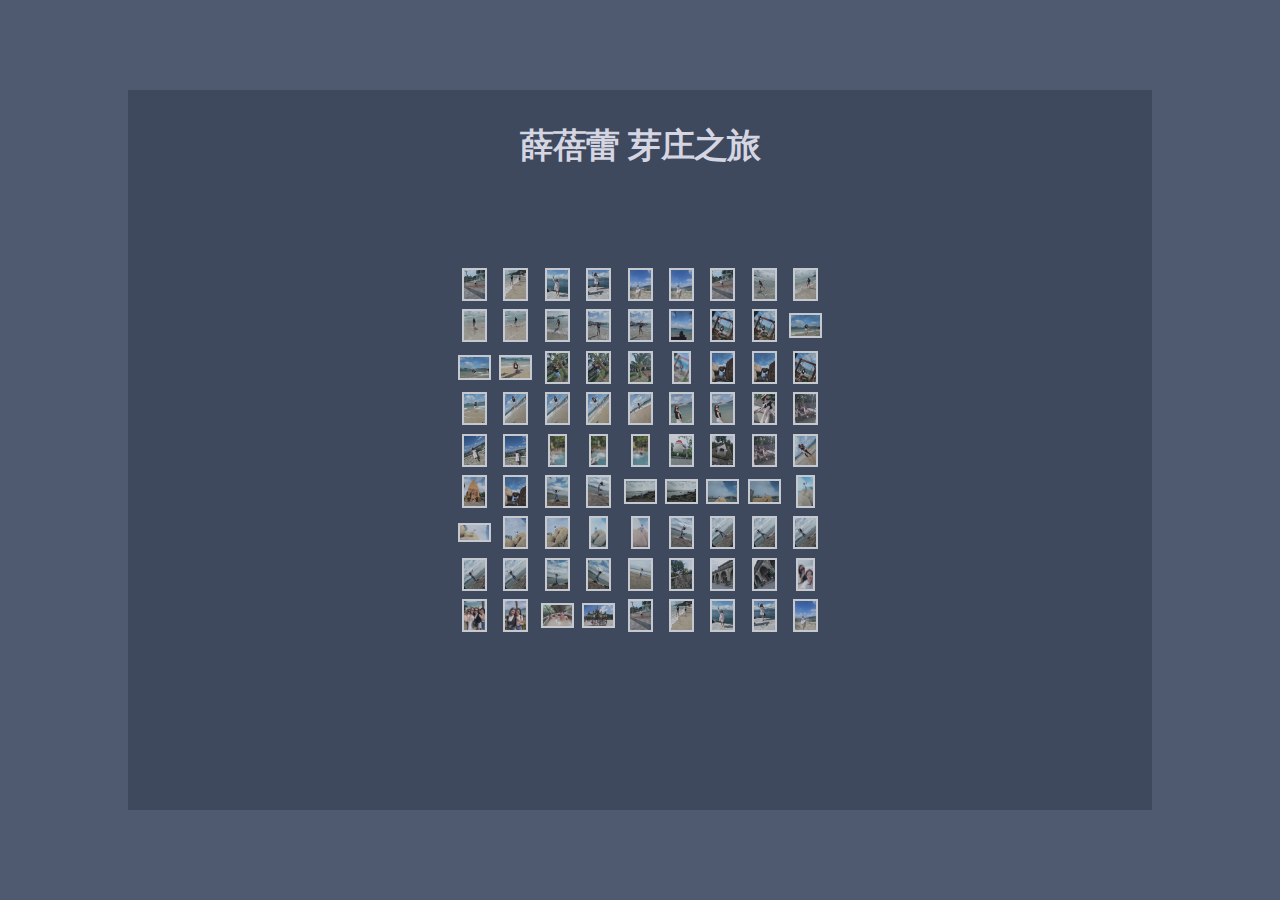
==== index.html @ 5705c3f4 ":bbbb3" ====
<!DOCTYPE html>
<html lang="zh">
<head>
	<meta charset="UTF-8">
	<meta http-equiv="X-UA-Compatible" content="IE=edge,chrome=1"> 
	<meta name="viewport" content="width=device-width, initial-scale=1.0">
	<title>薛蓓蕾 芽庄之旅</title>
	<link rel="stylesheet" type="text/css" href="css/normalize.css" />
	<link rel="stylesheet" type="text/css" href="css/htmleaf-demo.css">
	<style type="text/css">
		html {
			overflow: hidden;
		}
		body {
			position: absolute;
			margin: 0px;
			padding: 0px;
			background: #4f5a70;
			width: 100%;
			height: 100%;
		}
		#screen {
			position: absolute;
			left: 10%;
			top: 10%;
			width: 80%;
			height: 80%;
			background: #3e495d;
		}
		#screen img {
			position: absolute;
			cursor: pointer;
			visibility: hidden;
			width: 0px;
			height: 0px;
		}
		#screen .tvover {
			border: solid #876;
			opacity: 1;
			filter: alpha(opacity=100);
		}
		#screen .tvout {
			border: solid #fff;
			opacity: 0.7;
		}
		#bankImages {
			display: none;
		}
	</style>
</head>
<body>
	<div id="screen">
		<header class="htmleaf-header">
			<h1>薛蓓蕾 芽庄之旅</h1>
			<audio src="http://music.163.com/song/media/outer/url?id=4467033.mp3" autoplay="true" loop="-1" width="0" height="0"/> 
		</header>
	</div>
	<div id="bankImages">
		<img alt="" src="images/1.jpeg">
		<img alt="" src="images/2.jpeg">
		<img alt="" src="images/3.jpeg">
		<img alt="" src="images/4.jpeg">
		<img alt="" src="images/5.jpeg">
		<img alt="" src="images/6.jpeg">
		<img alt="" src="images/7.jpeg">
		<img alt="" src="images/8.jpeg">
		<img alt="" src="images/9.jpeg">
		<img alt="" src="images/10.jpeg">
		<img alt="" src="images/11.jpeg">
		<img alt="" src="images/12.jpeg">
		<img alt="" src="images/13.jpeg">
		<img alt="" src="images/14.jpeg">
		<img alt="" src="images/15.jpeg">
		<img alt="" src="images/16.jpeg">
		<img alt="" src="images/17.jpeg">
		<img alt="" src="images/30.jpeg">
		<img alt="" src="images/31.jpeg">
		<img alt="" src="images/32.jpeg">
		<img alt="" src="images/33.jpeg">
		<img alt="" src="images/34.jpeg">
		<img alt="" src="images/35.jpeg">
		<img alt="" src="images/36.jpeg">
		<img alt="" src="images/38.jpeg">
		<img alt="" src="images/39.jpeg">
		<img alt="" src="images/18.jpeg">
		<img alt="" src="images/19.jpeg">
		<img alt="" src="images/20.jpeg">
		<img alt="" src="images/20.jpeg">
		<img alt="" src="images/21.jpeg">
		<img alt="" src="images/22.jpeg">
		<img alt="" src="images/23.jpeg">
		<img alt="" src="images/24.jpeg">
		<img alt="" src="images/25.jpeg">
		<img alt="" src="images/26.jpeg">
		<img alt="" src="images/61.jpeg">
		<img alt="" src="images/62.jpeg">
		<img alt="" src="images/63.jpeg">
		<img alt="" src="images/64.jpeg">
		<img alt="" src="images/65.jpeg">
		<img alt="" src="images/66.jpeg">
		<img alt="" src="images/67.jpeg">
		<img alt="" src="images/27.jpeg">
		<img alt="" src="images/28.jpeg">
		<img alt="" src="images/29.jpeg">
		<img alt="" src="images/40.jpeg">
		<img alt="" src="images/41.jpeg">
		<img alt="" src="images/42.jpeg">
		<img alt="" src="images/51.jpeg">
		<img alt="" src="images/52.jpeg">
		<img alt="" src="images/53.jpeg">
		<img alt="" src="images/54.jpeg">
		<img alt="" src="images/55.jpeg">
		<img alt="" src="images/56.jpeg">
		<img alt="" src="images/57.jpeg">
		<img alt="" src="images/58.jpeg">
		<img alt="" src="images/59.jpeg">
		<img alt="" src="images/60.jpeg">
		<img alt="" src="images/43.jpeg">
		<img alt="" src="images/44.jpeg">
		<img alt="" src="images/45.jpeg">
		<img alt="" src="images/46.jpeg">
		<img alt="" src="images/47.jpeg">
		<img alt="" src="images/48.jpeg">
		<img alt="" src="images/49.jpeg">
		<img alt="" src="images/50.jpeg">
		<img alt="" src="images/68.jpeg">
		<img alt="" src="images/69.jpeg">
		<img alt="" src="images/70.jpeg">
		<img alt="" src="images/71.jpeg">
		<img alt="" src="images/e.jpeg">
		<img alt="" src="images/f.jpeg">
		<img alt="" src="images/q.jpeg">
		<img alt="" src="images/r.jpeg">
		<img alt="" src="images/z.jpeg">

	</div>
	
	<script src="js/3d-tv.js" type="text/javascript"></script>
	<script type="text/javascript">
		/* ==== start script ==== */
		onresize = tv.resize;
		tv.init();
	</script>
</body>
</html>
---- css/htmleaf-demo.css ----
@font-face {
	font-family: 'icomoon';
	src:url('../fonts/icomoon.eot?rretjt');
	src:url('../fonts/icomoon.eot?#iefixrretjt') format('embedded-opentype'),
		url('../fonts/icomoon.woff?rretjt') format('woff'),
		url('../fonts/icomoon.ttf?rretjt') format('truetype'),
		url('../fonts/icomoon.svg?rretjt#icomoon') format('svg');
	font-weight: normal;
	font-style: normal;
}

[class^="icon-"], [class*=" icon-"] {
	font-family: 'icomoon';
	speak: none;
	font-style: normal;
	font-weight: normal;
	font-variant: normal;
	text-transform: none;
	line-height: 1;

	/* Better Font Rendering =========== */
	-webkit-font-smoothing: antialiased;
	-moz-osx-font-smoothing: grayscale;
}

body, html { font-size: 100%; 	padding: 0; margin: 0;}

/* Reset */
*,
*:after,
*:before {
	-webkit-box-sizing: border-box;
	-moz-box-sizing: border-box;
	box-sizing: border-box;
}

/* Clearfix hack by Nicolas Gallagher: http://nicolasgallagher.com/micro-clearfix-hack/ */
.clearfix:before,
.clearfix:after {
	content: " ";
	display: table;
}

.clearfix:after {
	clear: both;
}

body{
	background: #494A5F;
	color: #D5D6E2;
	font-weight: 500;
	font-size: 1.05em;
	font-family: "Microsoft YaHei","Segoe UI", "Lucida Grande", Helvetica, Arial,sans-serif;
}
a{ color: rgba(255, 255, 255, 0.6);outline: none;text-decoration: none;-webkit-transition: 0.2s;transition: 0.2s;}
a:hover,a:focus{color:#74777b;text-decoration: none;}
.htmleaf-container{
	margin: 0 auto;
}

.bgcolor-1 { background: #f0efee; }
.bgcolor-2 { background: #f9f9f9; }
.bgcolor-3 { background: #e8e8e8; }/*light grey*/
.bgcolor-4 { background: #2f3238; color: #fff; }/*Dark grey*/
.bgcolor-5 { background: #df6659; color: #521e18; }/*pink1*/
.bgcolor-6 { background: #2fa8ec; }/*sky blue*/
.bgcolor-7 { background: #d0d6d6; }/*White tea*/
.bgcolor-8 { background: #3d4444; color: #fff; }/*Dark grey2*/
.bgcolor-9 { background: #ef3f52; color: #fff;}/*pink2*/
.bgcolor-10{ background: #64448f; color: #fff;}/*Violet*/
.bgcolor-11{ background: #3755ad; color: #fff;}/*dark blue*/
.bgcolor-12{ background: #3498DB; color: #fff;}/*light blue*/
.bgcolor-20{ background: #494A5F;color: #D5D6E2;}
/* Header */
.htmleaf-header{
	padding: 1em 190px 1em;
	letter-spacing: -1px;
	text-align: center;
}
.htmleaf-header h1 {
	color: #D5D6E2;
	font-weight: 600;
	font-size: 2em;
	line-height: 1;
	margin-bottom: 0;
}
.htmleaf-header h1 span {
	display: block;
	font-size: 60%;
	font-weight: 400;
	padding: 0.8em 0 0.5em 0;
	color: #c3c8cd;
}
/*nav*/
.htmleaf-demo a{color: #fff;text-decoration: none;}
.htmleaf-demo{width: 100%;padding-bottom: 1.2em;}
.htmleaf-demo a{display: inline-block;margin: 0.5em;padding: 0.6em 1em;border: 3px solid #fff;font-weight: 700;}
.htmleaf-demo a:hover{opacity: 0.6;}
.htmleaf-demo a.current{background:#1d7db1;color: #fff; }
/* Top Navigation Style */
.htmleaf-links {
	position: relative;
	display: inline-block;
	white-space: nowrap;
	font-size: 1.5em;
	text-align: center;
}

.htmleaf-links::after {
	position: absolute;
	top: 0;
	left: 50%;
	margin-left: -1px;
	width: 2px;
	height: 100%;
	background: #dbdbdb;
	content: '';
	-webkit-transform: rotate3d(0,0,1,22.5deg);
	transform: rotate3d(0,0,1,22.5deg);
}

.htmleaf-icon {
	display: inline-block;
	margin: 0.5em;
	padding: 0em 0;
	width: 1.5em;
	text-decoration: none;
}

.htmleaf-icon span {
	display: none;
}

.htmleaf-icon:before {
	margin: 0 5px;
	text-transform: none;
	font-weight: normal;
	font-style: normal;
	font-variant: normal;
	font-family: 'icomoon';
	line-height: 1;
	speak: none;
	-webkit-font-smoothing: antialiased;
}
/* footer */
.htmleaf-footer{width: 100%;padding-top: 10px;}
.htmleaf-small{font-size: 0.8em;}
.center{text-align: center;}
/****/
.related {
	color: #fff;
	background: #494A5F;
	text-align: center;
	font-size: 1.25em;
	padding: 0.5em 0;
	overflow: hidden;
}

.related > a {
	vertical-align: top;
	width: calc(100% - 20px);
	max-width: 340px;
	display: inline-block;
	text-align: center;
	margin: 20px 10px;
	padding: 25px;
	font-family: "Microsoft YaHei","宋体","Segoe UI", "Lucida Grande", Helvetica, Arial,sans-serif, FreeSans, Arimo;
}
.related a {
	display: inline-block;
	text-align: left;
	margin: 20px auto;
	padding: 10px 20px;
	opacity: 0.8;
	-webkit-transition: opacity 0.3s;
	transition: opacity 0.3s;
	-webkit-backface-visibility: hidden;
}

.related a:hover,
.related a:active {
	opacity: 1;
}

.related a img {
	max-width: 100%;
	opacity: 0.8;
	border-radius: 4px;
}
.related a:hover img,
.related a:active img {
	opacity: 1;
}
.related h3{font-family: "Microsoft YaHei", sans-serif;font-size: 1.2em}
.related a h3 {
	font-size: 0.85em;
	font-weight: 300;
	margin-top: 0.15em;
	color: #fff;
}
/* icomoon */
.icon-htmleaf-home-outline:before {
	content: "\e5000";
}

.icon-htmleaf-arrow-forward-outline:before {
	content: "\e5001";
}

@media screen and (max-width: 1024px) {
	.htmleaf-header {
		padding: 2em 10% 2em;
	}
	.htmleaf-header h1 {
        font-size:1.4em;
    }
    .htmleaf-links{font-size: 1.4em}
}

@media screen and (max-width: 960px) {
	.htmleaf-header {
		padding: 2em 10% 2em;
	}
	.htmleaf-header h1 {
        font-size:1.2em;
    }
    .htmleaf-links{font-size: 1.2em}
    .related h3{font-size: 1em;}
	.related a h3 {
		font-size: 0.8em;
	}
}

@media screen and (max-width: 766px) {
	.htmleaf-header h1 {
        font-size:1.3em;
    }
    .htmleaf-links{font-size: 1.3em}
}

@media screen and (max-width: 640px) {
	.htmleaf-header {
		padding: 2em 10% 2em;
	}
	.htmleaf-header h1 {
        font-size:1em;
    }
    .htmleaf-links{font-size: 1em}
    .related h3{font-size: 0.8em;}
	.related a h3 {
		font-size: 0.6em;
	}
}
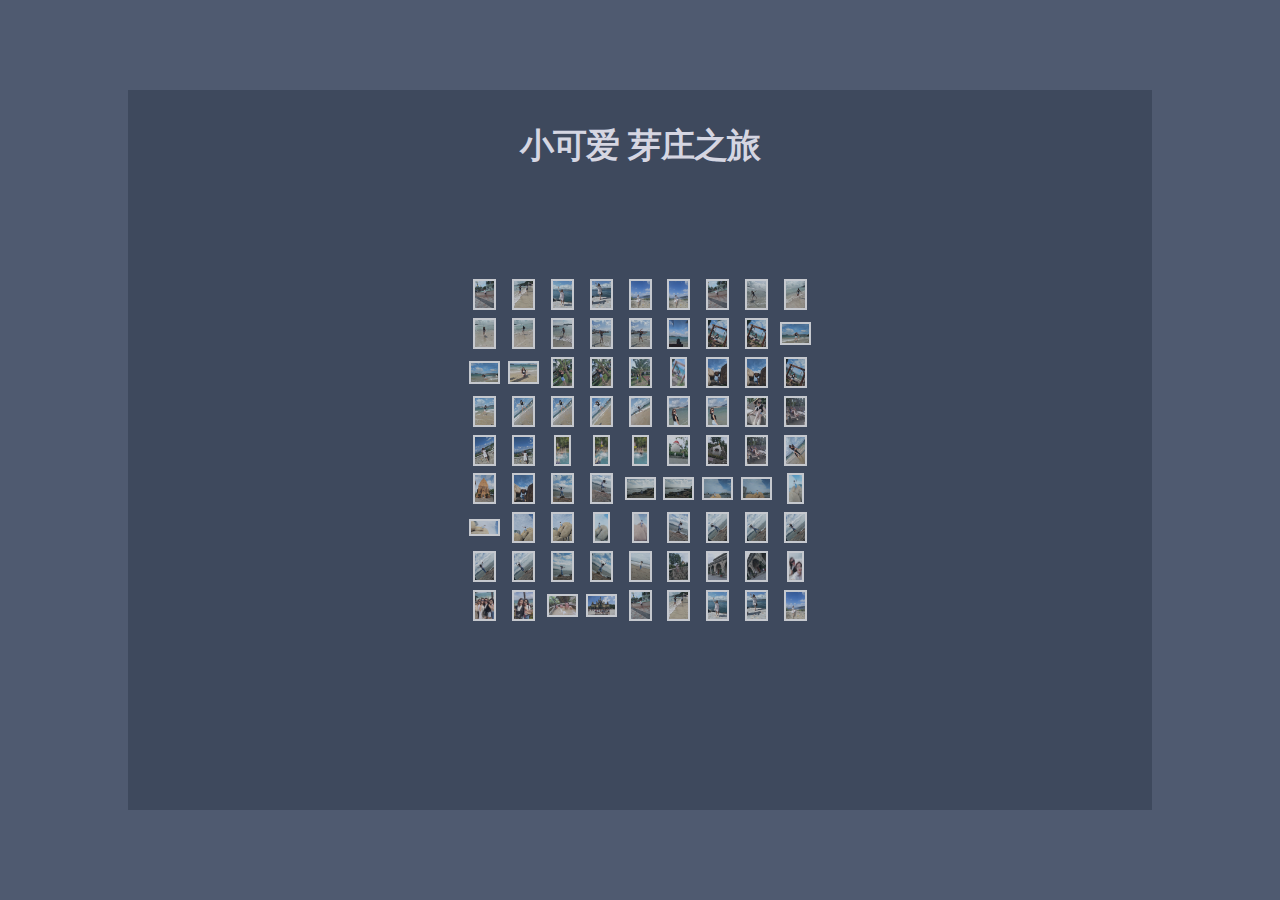
==== commit 7b54f6ab: ":bbbb32" ====
--- a/index.html
+++ b/index.html
@@ -4,7 +4,7 @@
 	<meta charset="UTF-8">
 	<meta http-equiv="X-UA-Compatible" content="IE=edge,chrome=1"> 
 	<meta name="viewport" content="width=device-width, initial-scale=1.0">
-	<title>薛蓓蕾 芽庄之旅</title>
+	<title>小胖妞 芽庄之旅</title>
 	<link rel="stylesheet" type="text/css" href="css/normalize.css" />
 	<link rel="stylesheet" type="text/css" href="css/htmleaf-demo.css">
 	<style type="text/css">
@@ -51,7 +51,7 @@
 <body>
 	<div id="screen">
 		<header class="htmleaf-header">
-			<h1>薛蓓蕾 芽庄之旅</h1>
+			<h1>小可爱 芽庄之旅</h1>
 			<audio src="http://music.163.com/song/media/outer/url?id=4467033.mp3" autoplay="true" loop="-1" width="0" height="0"/> 
 		</header>
 	</div>
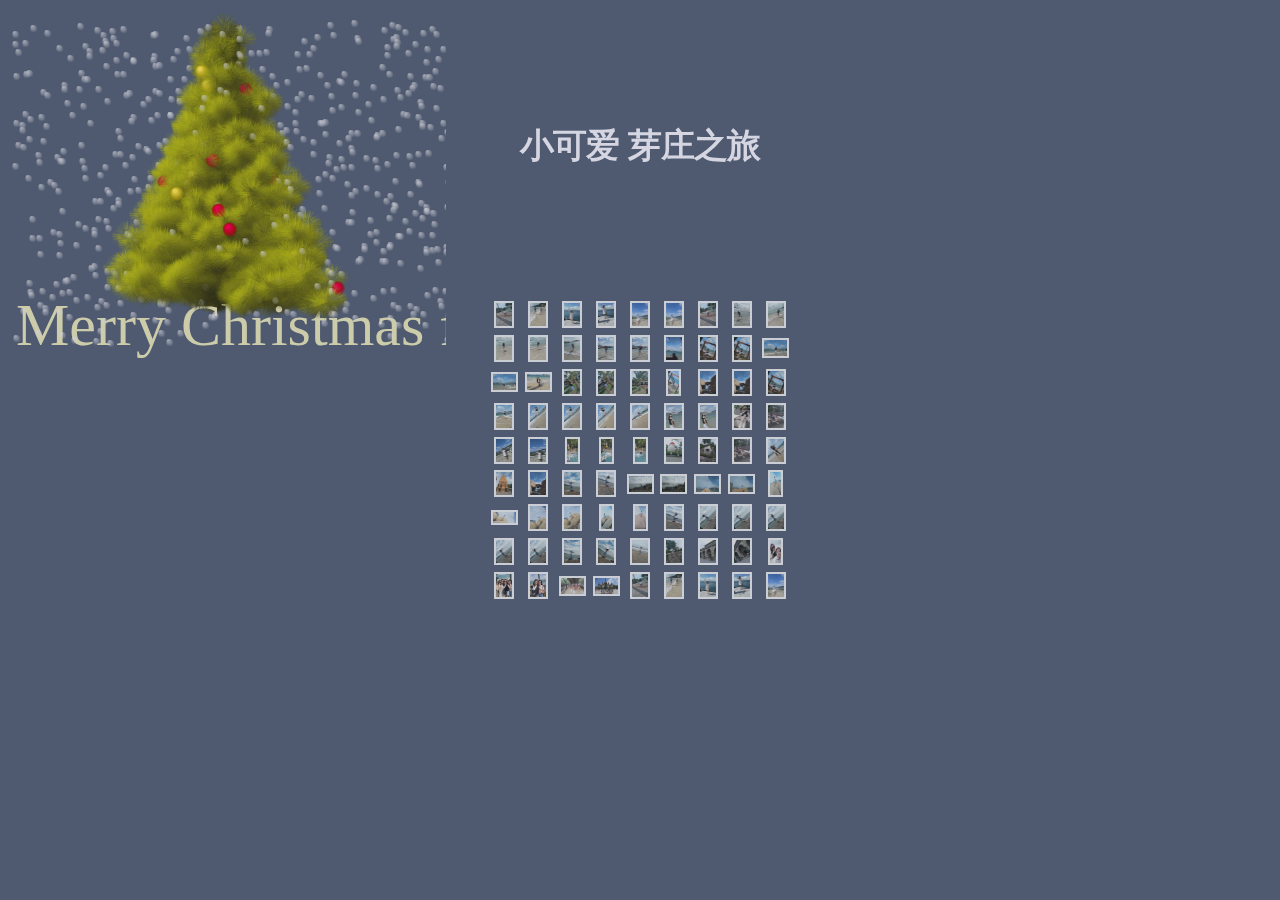
==== commit aed9d1d2: ":bb2" ====
--- a/index.html
+++ b/index.html
@@ -12,12 +12,16 @@
 			overflow: hidden;
 		}
 		body {
-			position: absolute;
+			/*position: absolute;*/
 			margin: 0px;
 			padding: 0px;
 			background: #4f5a70;
 			width: 100%;
 			height: 100%;
+		}
+		#tree{
+		  width: 100%;
+		  height: 100%;
 		}
 		#screen {
 			position: absolute;
@@ -25,7 +29,7 @@
 			top: 10%;
 			width: 80%;
 			height: 80%;
-			background: #3e495d;
+			/*background: #3e495d;*/
 		}
 		#screen img {
 			position: absolute;
@@ -134,8 +138,11 @@
 		<img alt="" src="images/z.jpeg">
 
 	</div>
-	
+
+	<canvas id="c"></canvas>  
 	<script src="js/3d-tv.js" type="text/javascript"></script>
+	<script src="js/tree2.js" type="text/javascript"></script>
+	<script src="js/tree3.js" type="text/javascript"></script>
 	<script type="text/javascript">
 		/* ==== start script ==== */
 		onresize = tv.resize;
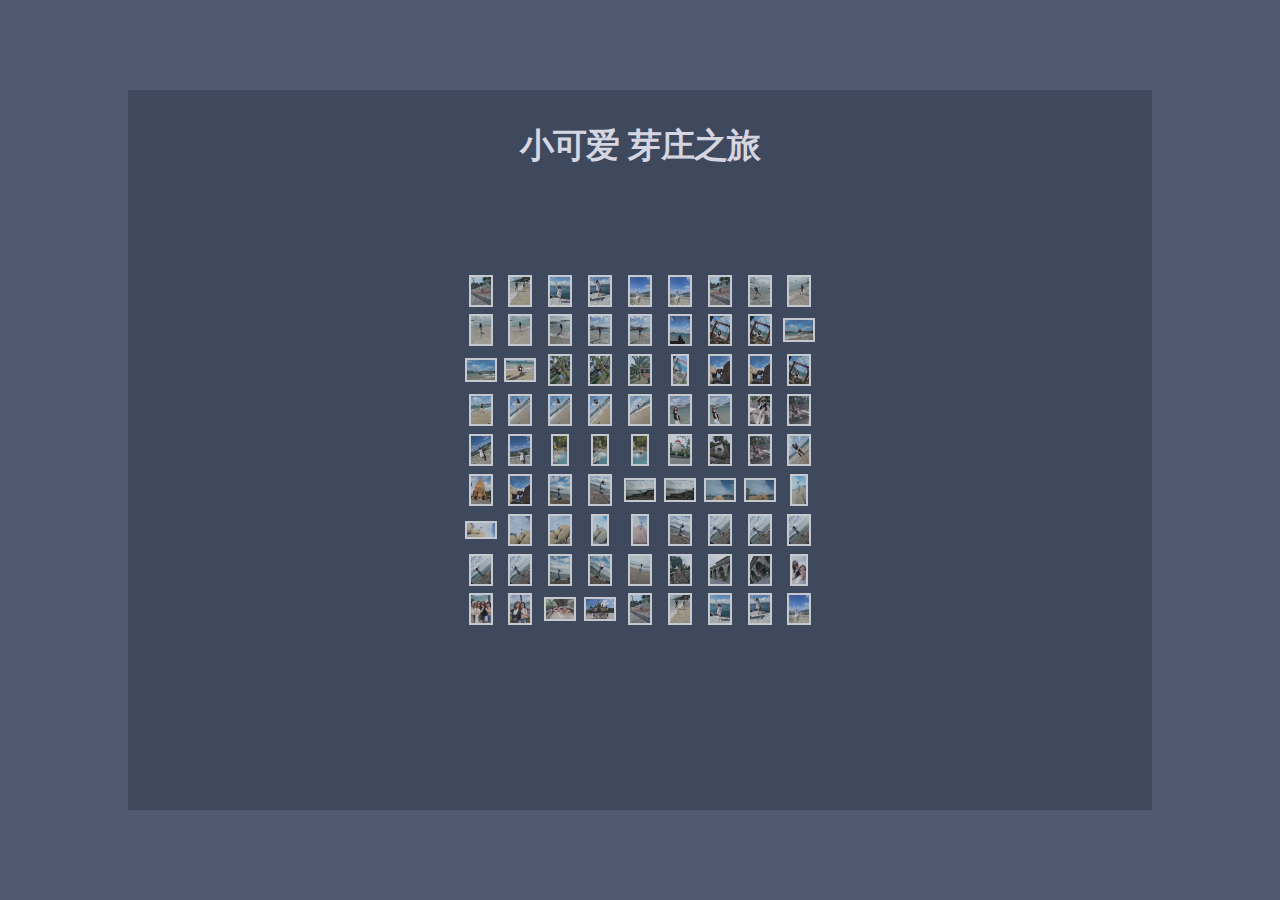
==== commit 27cdf022: ":bq" ====
--- a/index.html
+++ b/index.html
@@ -29,7 +29,7 @@
 			top: 10%;
 			width: 80%;
 			height: 80%;
-			/*background: #3e495d;*/
+			background: #3e495d;
 		}
 		#screen img {
 			position: absolute;
@@ -136,13 +136,8 @@
 		<img alt="" src="images/q.jpeg">
 		<img alt="" src="images/r.jpeg">
 		<img alt="" src="images/z.jpeg">
-
 	</div>
-
-	<canvas id="c"></canvas>  
 	<script src="js/3d-tv.js" type="text/javascript"></script>
-	<script src="js/tree2.js" type="text/javascript"></script>
-	<script src="js/tree3.js" type="text/javascript"></script>
 	<script type="text/javascript">
 		/* ==== start script ==== */
 		onresize = tv.resize;
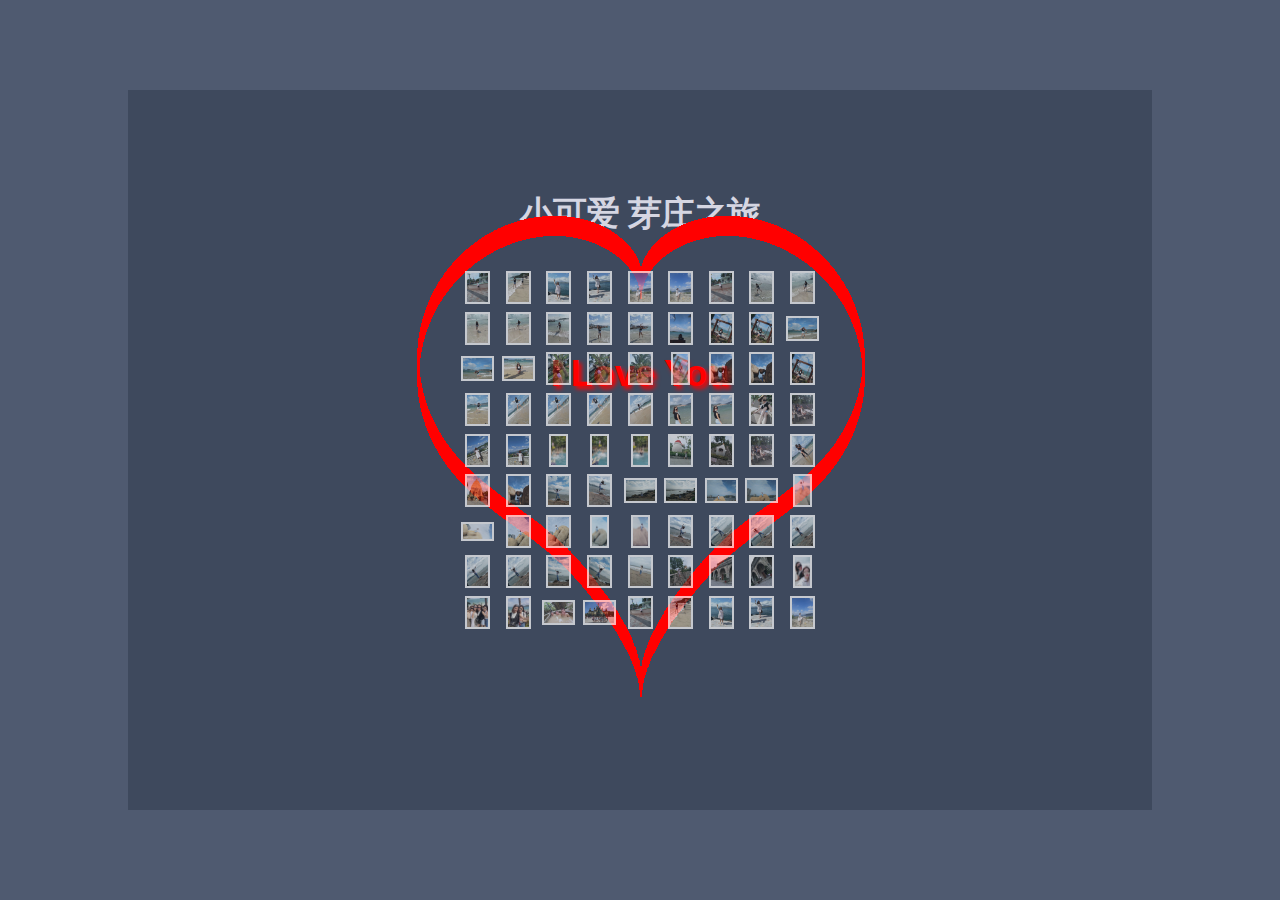
==== commit 319f5665: ":bqq" ====
--- a/index.html
+++ b/index.html
@@ -49,6 +49,35 @@
 		}
 		#bankImages {
 			display: none;
+		}
+		.xx-box div{
+		  position: absolute;
+		}
+		.xx-box{
+		  left:50%;
+		  top:50%;
+		  margin-left:-250px;
+		  margin-top:-250px;
+		  width:500px;
+		  height:500px;
+		  position: absolute;
+		}
+		.xx-box .text{
+		  top:30%;
+		  height:48px;
+		  line-height:48px;
+		  color:#f00;
+		  text-shadow: 3px 3px 4px #f00;
+		  font-size:36px;
+		  font-weight:bold;
+		  width:100%;
+		  text-align:center;
+		  font-family:Tangerine,Tahoma,Arial,"\65f6\5c1a\4e2d\9ed1\7b80\4f53","\5b8b\4f53";
+		}
+		.xx-box .item{
+		  width:2px;
+		  height:20px;
+		  overflow:hidden;
 		}
 	</style>
 </head>
@@ -137,7 +166,11 @@
 		<img alt="" src="images/r.jpeg">
 		<img alt="" src="images/z.jpeg">
 	</div>
+	<div class="xx-box" id="xx-box">
+	  <div class="text">I Love You</div>
+	</div>
 	<script src="js/3d-tv.js" type="text/javascript"></script>
+	<script src="js/love.js" type="text/javascript"></script>
 	<script type="text/javascript">
 		/* ==== start script ==== */
 		onresize = tv.resize;
--- a/css/htmleaf-demo.css
+++ b/css/htmleaf-demo.css
@@ -73,9 +73,10 @@
 .bgcolor-20{ background: #494A5F;color: #D5D6E2;}
 /* Header */
 .htmleaf-header{
-	padding: 1em 190px 1em;
+	padding: 5em 190px 1em;
 	letter-spacing: -1px;
 	text-align: center;
+	z-index:101;
 }
 .htmleaf-header h1 {
 	color: #D5D6E2;
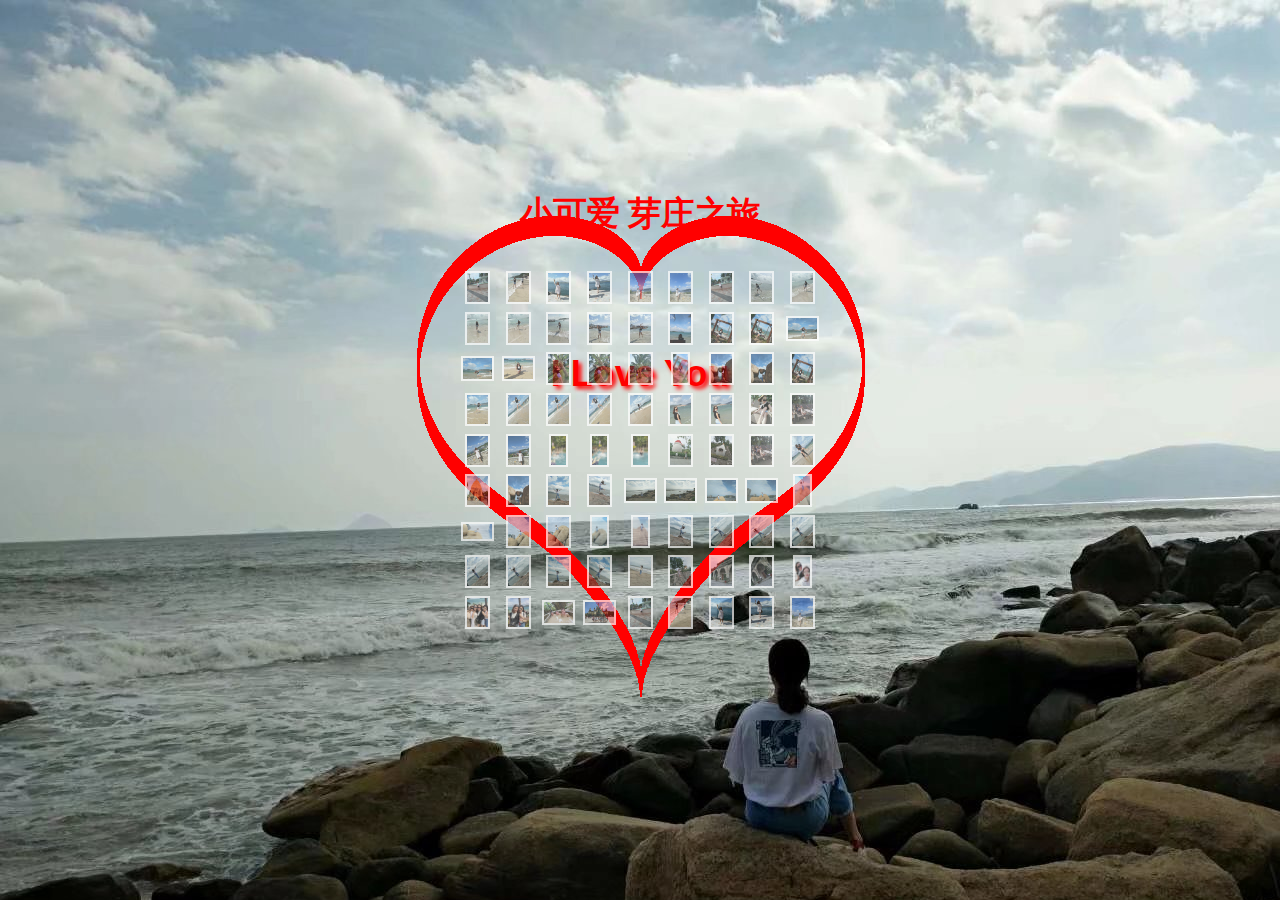
==== commit 82fa4a7e: ":bqq2" ====
--- a/index.html
+++ b/index.html
@@ -18,6 +18,11 @@
 			background: #4f5a70;
 			width: 100%;
 			height: 100%;
+			
+			background: url('./images/51.jpeg');
+			background-repeat:no-repeat;
+
+
 		}
 		#tree{
 		  width: 100%;
@@ -29,7 +34,7 @@
 			top: 10%;
 			width: 80%;
 			height: 80%;
-			background: #3e495d;
+			/*background: #3e495d;*/
 		}
 		#screen img {
 			position: absolute;
@@ -82,9 +87,13 @@
 	</style>
 </head>
 <body>
+    <!-- <span style="font-family: '微软雅黑';color: #fff;">请输入你的英文名字：</span>
+    <input type="text" id="who" name="who" value=""/> 
+    <input type="button" onclick="showLove()" value="提交"/> -->
+    <!-- <div id="holder" style="width: 100%;height: 100%;"></div> -->
 	<div id="screen">
 		<header class="htmleaf-header">
-			<h1>小可爱 芽庄之旅</h1>
+			<h1 style="color:#f00">小可爱 芽庄之旅</h1>
 			<audio src="http://music.163.com/song/media/outer/url?id=4467033.mp3" autoplay="true" loop="-1" width="0" height="0"/> 
 		</header>
 	</div>
@@ -171,6 +180,11 @@
 	</div>
 	<script src="js/3d-tv.js" type="text/javascript"></script>
 	<script src="js/love.js" type="text/javascript"></script>
+<!-- 	<script type="text/javascript" language="javascript" src="js/js/raphael.js"></script>
+    <script type="text/javascript" language="javascript" src="js/js/font.js"></script>
+    <script type="text/javascript" language="javascript" src="js/js/jquery-1.4.4.min.js"></script>
+     <script type="text/javascript" language="javascript" src="js/js/draw.js"></script> -->
+
 	<script type="text/javascript">
 		/* ==== start script ==== */
 		onresize = tv.resize;
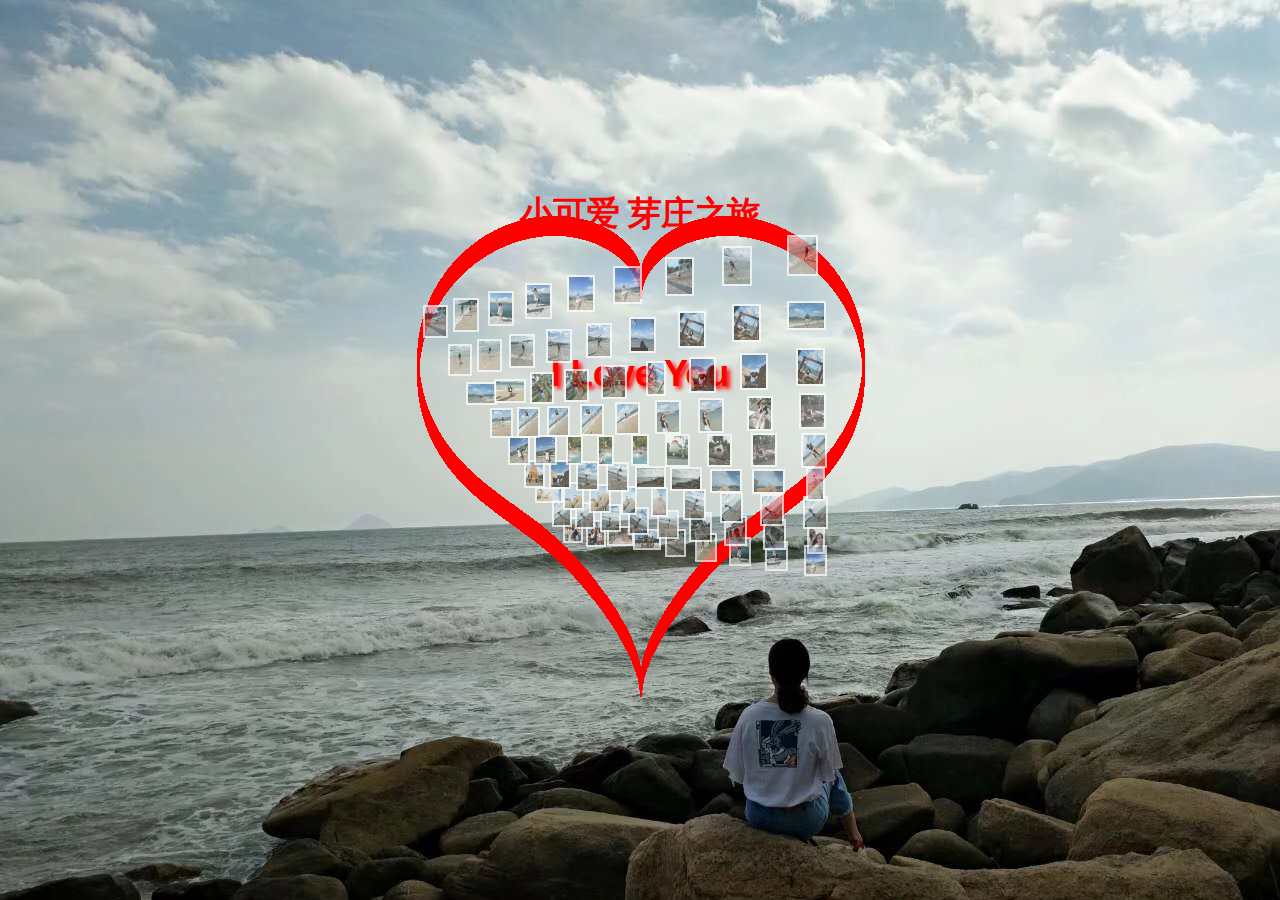
==== commit 717339c3: ":bqq22" ====
--- a/index.html
+++ b/index.html
@@ -90,7 +90,7 @@
     <!-- <span style="font-family: '微软雅黑';color: #fff;">请输入你的英文名字：</span>
     <input type="text" id="who" name="who" value=""/> 
     <input type="button" onclick="showLove()" value="提交"/> -->
-    <!-- <div id="holder" style="width: 100%;height: 100%;"></div> -->
+   <!--  <div id="holder" style="width: 100%;height: 100%;"></div> -->
 	<div id="screen">
 		<header class="htmleaf-header">
 			<h1 style="color:#f00">小可爱 芽庄之旅</h1>
@@ -180,7 +180,7 @@
 	</div>
 	<script src="js/3d-tv.js" type="text/javascript"></script>
 	<script src="js/love.js" type="text/javascript"></script>
-<!-- 	<script type="text/javascript" language="javascript" src="js/js/raphael.js"></script>
+	<!-- <script type="text/javascript" language="javascript" src="js/js/raphael.js"></script>
     <script type="text/javascript" language="javascript" src="js/js/font.js"></script>
     <script type="text/javascript" language="javascript" src="js/js/jquery-1.4.4.min.js"></script>
      <script type="text/javascript" language="javascript" src="js/js/draw.js"></script> -->
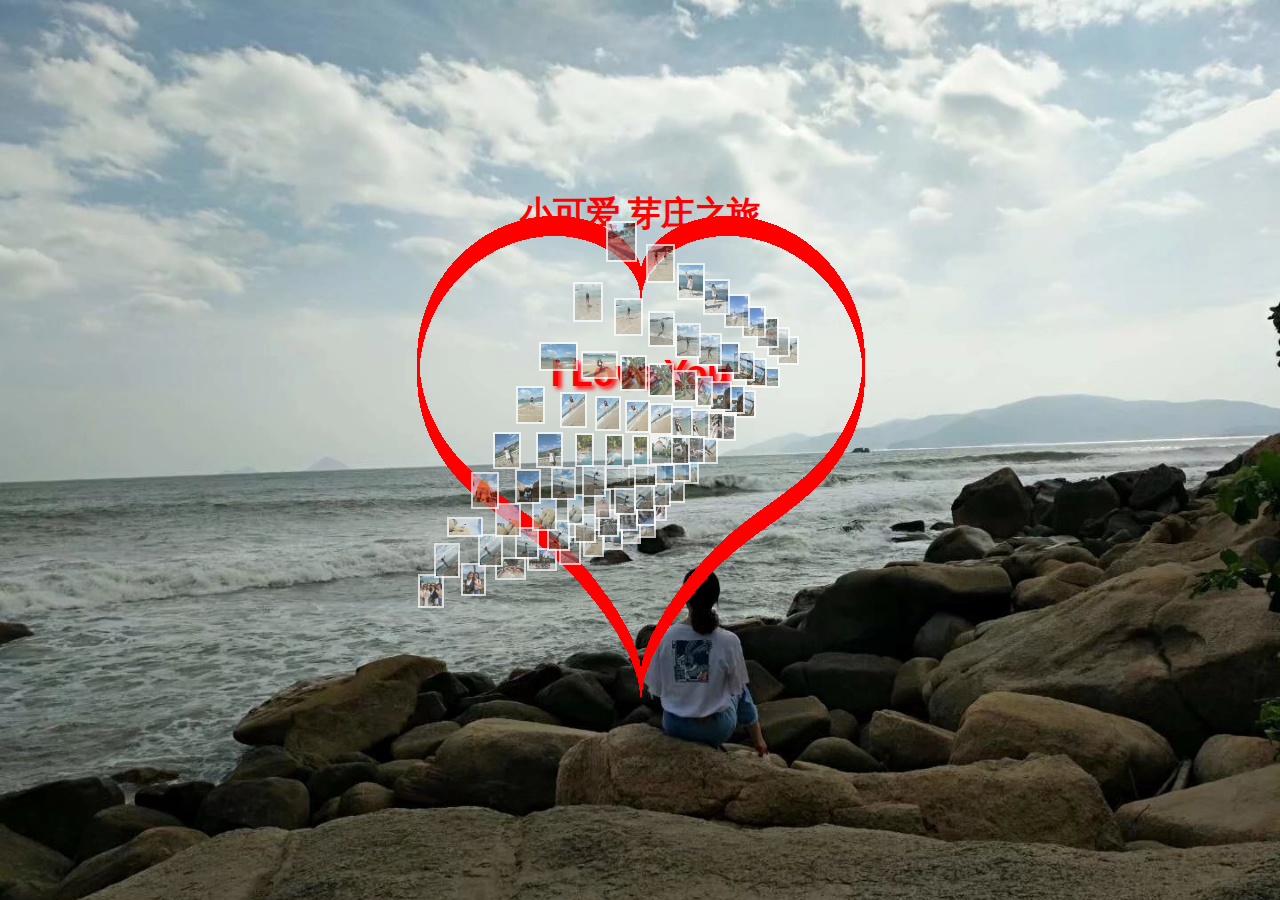
==== commit 3852bd1f: ":upadate bgimag" ====
--- a/index.html
+++ b/index.html
@@ -12,17 +12,16 @@
 			overflow: hidden;
 		}
 		body {
-			/*position: absolute;*/
 			margin: 0px;
 			padding: 0px;
 			background: #4f5a70;
 			width: 100%;
 			height: 100%;
-			
-			background: url('./images/51.jpeg');
-			background-repeat:no-repeat;
-
-
+			/*background-size:cover;*/
+		}
+		#content{
+		  background: url('./images/51.jpeg') no-repeat;
+		  background-size:100% auto;
 		}
 		#tree{
 		  width: 100%;
@@ -86,98 +85,101 @@
 		}
 	</style>
 </head>
-<body>
+<body id="body">
     <!-- <span style="font-family: '微软雅黑';color: #fff;">请输入你的英文名字：</span>
     <input type="text" id="who" name="who" value=""/> 
     <input type="button" onclick="showLove()" value="提交"/> -->
    <!--  <div id="holder" style="width: 100%;height: 100%;"></div> -->
-	<div id="screen">
-		<header class="htmleaf-header">
-			<h1 style="color:#f00">小可爱 芽庄之旅</h1>
-			<audio src="http://music.163.com/song/media/outer/url?id=4467033.mp3" autoplay="true" loop="-1" width="0" height="0"/> 
-		</header>
-	</div>
-	<div id="bankImages">
-		<img alt="" src="images/1.jpeg">
-		<img alt="" src="images/2.jpeg">
-		<img alt="" src="images/3.jpeg">
-		<img alt="" src="images/4.jpeg">
-		<img alt="" src="images/5.jpeg">
-		<img alt="" src="images/6.jpeg">
-		<img alt="" src="images/7.jpeg">
-		<img alt="" src="images/8.jpeg">
-		<img alt="" src="images/9.jpeg">
-		<img alt="" src="images/10.jpeg">
-		<img alt="" src="images/11.jpeg">
-		<img alt="" src="images/12.jpeg">
-		<img alt="" src="images/13.jpeg">
-		<img alt="" src="images/14.jpeg">
-		<img alt="" src="images/15.jpeg">
-		<img alt="" src="images/16.jpeg">
-		<img alt="" src="images/17.jpeg">
-		<img alt="" src="images/30.jpeg">
-		<img alt="" src="images/31.jpeg">
-		<img alt="" src="images/32.jpeg">
-		<img alt="" src="images/33.jpeg">
-		<img alt="" src="images/34.jpeg">
-		<img alt="" src="images/35.jpeg">
-		<img alt="" src="images/36.jpeg">
-		<img alt="" src="images/38.jpeg">
-		<img alt="" src="images/39.jpeg">
-		<img alt="" src="images/18.jpeg">
-		<img alt="" src="images/19.jpeg">
-		<img alt="" src="images/20.jpeg">
-		<img alt="" src="images/20.jpeg">
-		<img alt="" src="images/21.jpeg">
-		<img alt="" src="images/22.jpeg">
-		<img alt="" src="images/23.jpeg">
-		<img alt="" src="images/24.jpeg">
-		<img alt="" src="images/25.jpeg">
-		<img alt="" src="images/26.jpeg">
-		<img alt="" src="images/61.jpeg">
-		<img alt="" src="images/62.jpeg">
-		<img alt="" src="images/63.jpeg">
-		<img alt="" src="images/64.jpeg">
-		<img alt="" src="images/65.jpeg">
-		<img alt="" src="images/66.jpeg">
-		<img alt="" src="images/67.jpeg">
-		<img alt="" src="images/27.jpeg">
-		<img alt="" src="images/28.jpeg">
-		<img alt="" src="images/29.jpeg">
-		<img alt="" src="images/40.jpeg">
-		<img alt="" src="images/41.jpeg">
-		<img alt="" src="images/42.jpeg">
-		<img alt="" src="images/51.jpeg">
-		<img alt="" src="images/52.jpeg">
-		<img alt="" src="images/53.jpeg">
-		<img alt="" src="images/54.jpeg">
-		<img alt="" src="images/55.jpeg">
-		<img alt="" src="images/56.jpeg">
-		<img alt="" src="images/57.jpeg">
-		<img alt="" src="images/58.jpeg">
-		<img alt="" src="images/59.jpeg">
-		<img alt="" src="images/60.jpeg">
-		<img alt="" src="images/43.jpeg">
-		<img alt="" src="images/44.jpeg">
-		<img alt="" src="images/45.jpeg">
-		<img alt="" src="images/46.jpeg">
-		<img alt="" src="images/47.jpeg">
-		<img alt="" src="images/48.jpeg">
-		<img alt="" src="images/49.jpeg">
-		<img alt="" src="images/50.jpeg">
-		<img alt="" src="images/68.jpeg">
-		<img alt="" src="images/69.jpeg">
-		<img alt="" src="images/70.jpeg">
-		<img alt="" src="images/71.jpeg">
-		<img alt="" src="images/e.jpeg">
-		<img alt="" src="images/f.jpeg">
-		<img alt="" src="images/q.jpeg">
-		<img alt="" src="images/r.jpeg">
-		<img alt="" src="images/z.jpeg">
-	</div>
-	<div class="xx-box" id="xx-box">
-	  <div class="text">I Love You</div>
-	</div>
+   <div id="content" style="width: 100%;height: 100%;position: absolute;">
+	   <div id="screen">
+			<header class="htmleaf-header">
+				<h1 style="color:#f00">小可爱 芽庄之旅</h1>
+				<audio src="http://music.163.com/song/media/outer/url?id=4467033.mp3" autoplay="true" loop="-1" width="0" height="0"/> 
+			</header>
+		</div>
+		<div id="bankImages">
+			<img alt="" src="images/1.jpeg">
+			<img alt="" src="images/2.jpeg">
+			<img alt="" src="images/3.jpeg">
+			<img alt="" src="images/4.jpeg">
+			<img alt="" src="images/5.jpeg">
+			<img alt="" src="images/6.jpeg">
+			<img alt="" src="images/7.jpeg">
+			<img alt="" src="images/8.jpeg">
+			<img alt="" src="images/9.jpeg">
+			<img alt="" src="images/10.jpeg">
+			<img alt="" src="images/11.jpeg">
+			<img alt="" src="images/12.jpeg">
+			<img alt="" src="images/13.jpeg">
+			<img alt="" src="images/14.jpeg">
+			<img alt="" src="images/15.jpeg">
+			<img alt="" src="images/16.jpeg">
+			<img alt="" src="images/17.jpeg">
+			<img alt="" src="images/30.jpeg">
+			<img alt="" src="images/31.jpeg">
+			<img alt="" src="images/32.jpeg">
+			<img alt="" src="images/33.jpeg">
+			<img alt="" src="images/34.jpeg">
+			<img alt="" src="images/35.jpeg">
+			<img alt="" src="images/36.jpeg">
+			<img alt="" src="images/38.jpeg">
+			<img alt="" src="images/39.jpeg">
+			<img alt="" src="images/18.jpeg">
+			<img alt="" src="images/19.jpeg">
+			<img alt="" src="images/20.jpeg">
+			<img alt="" src="images/20.jpeg">
+			<img alt="" src="images/21.jpeg">
+			<img alt="" src="images/22.jpeg">
+			<img alt="" src="images/23.jpeg">
+			<img alt="" src="images/24.jpeg">
+			<img alt="" src="images/25.jpeg">
+			<img alt="" src="images/26.jpeg">
+			<img alt="" src="images/61.jpeg">
+			<img alt="" src="images/62.jpeg">
+			<img alt="" src="images/63.jpeg">
+			<img alt="" src="images/64.jpeg">
+			<img alt="" src="images/65.jpeg">
+			<img alt="" src="images/66.jpeg">
+			<img alt="" src="images/67.jpeg">
+			<img alt="" src="images/27.jpeg">
+			<img alt="" src="images/28.jpeg">
+			<img alt="" src="images/29.jpeg">
+			<img alt="" src="images/40.jpeg">
+			<img alt="" src="images/41.jpeg">
+			<img alt="" src="images/42.jpeg">
+			<img alt="" src="images/51.jpeg">
+			<img alt="" src="images/52.jpeg">
+			<img alt="" src="images/53.jpeg">
+			<img alt="" src="images/54.jpeg">
+			<img alt="" src="images/55.jpeg">
+			<img alt="" src="images/56.jpeg">
+			<img alt="" src="images/57.jpeg">
+			<img alt="" src="images/58.jpeg">
+			<img alt="" src="images/59.jpeg">
+			<img alt="" src="images/60.jpeg">
+			<img alt="" src="images/43.jpeg">
+			<img alt="" src="images/44.jpeg">
+			<img alt="" src="images/45.jpeg">
+			<img alt="" src="images/46.jpeg">
+			<img alt="" src="images/47.jpeg">
+			<img alt="" src="images/48.jpeg">
+			<img alt="" src="images/49.jpeg">
+			<img alt="" src="images/50.jpeg">
+			<img alt="" src="images/68.jpeg">
+			<img alt="" src="images/69.jpeg">
+			<img alt="" src="images/70.jpeg">
+			<img alt="" src="images/71.jpeg">
+			<img alt="" src="images/e.jpeg">
+			<img alt="" src="images/f.jpeg">
+			<img alt="" src="images/q.jpeg">
+			<img alt="" src="images/r.jpeg">
+			<img alt="" src="images/z.jpeg">
+		</div>
+		<div class="xx-box" id="xx-box">
+		  <div class="text">I Love You</div>
+		</div>
+   </div> 
+	
 	<script src="js/3d-tv.js" type="text/javascript"></script>
 	<script src="js/love.js" type="text/javascript"></script>
 	<!-- <script type="text/javascript" language="javascript" src="js/js/raphael.js"></script>
